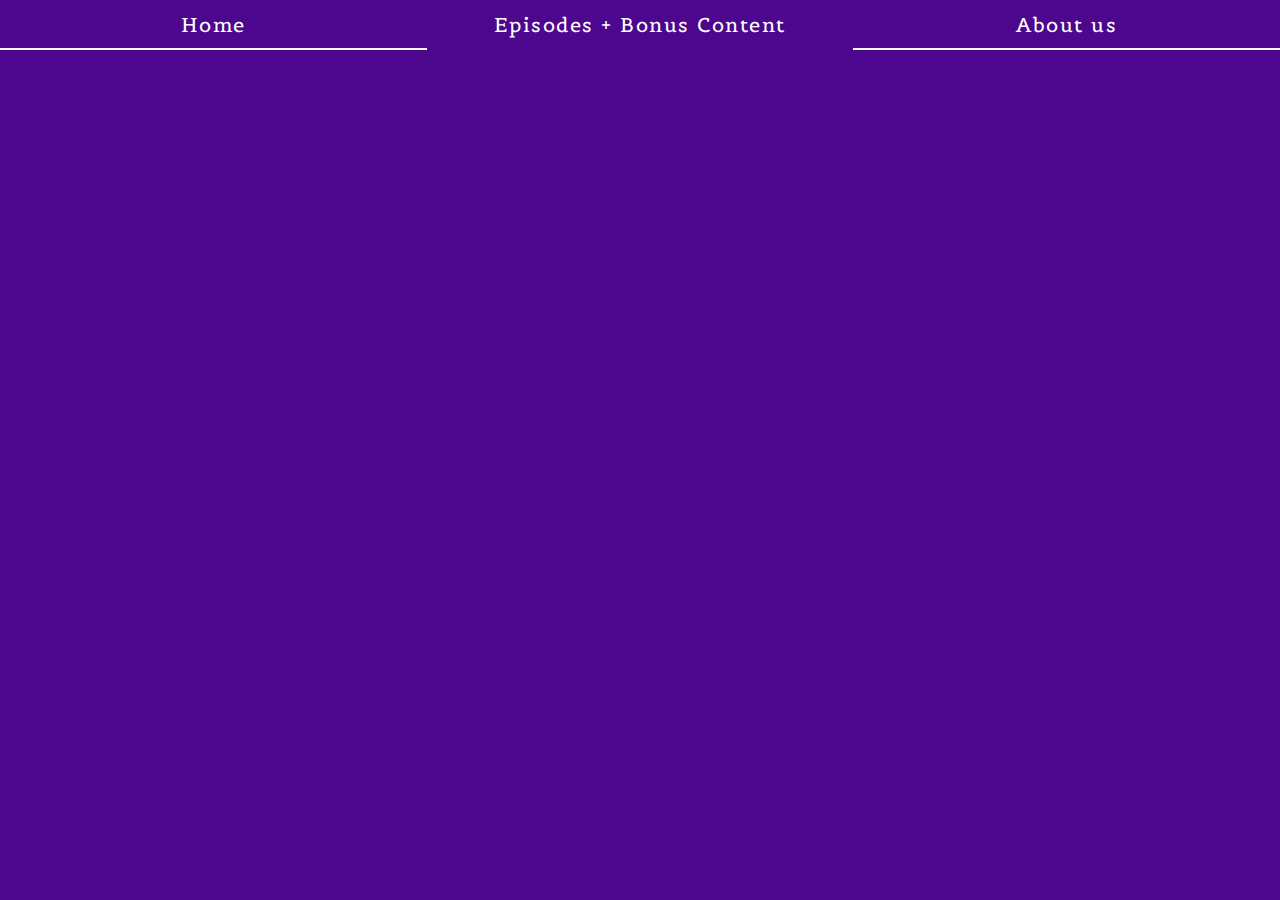
==== pages/about.html @ 7d6ffda7 "0.1.1 Augment bonus content generation; input ep 1 content" ====
<!DOCTYPE html>
<head>
    <meta charset="UTF-8">
    <meta name="viewport" content="width=device-width,initial-scale=1">
    <title>HP + Weekly Sessions</title>
    <link rel="preconnect" href="https://fonts.googleapis.com">
    <link rel="preconnect" href="https://fonts.gstatic.com" crossorigin>
    <link href="https://fonts.googleapis.com/css2?family=Belgrano&family=Mukta:wght@200;300&family=Sorts+Mill+Goudy&display=swap" rel="stylesheet">
    <link href="../styles/style.css" rel="stylesheet">
</head>

<body>
    <header>
        <a href="../index.html" class="header-link"><div class="header-tab">Home</div></a>
        <a href="file:///Users/cutler/Documents/Film%20Projects/Harry%20Potter%20web%20series/Website/pages/episodes.html" class="header-link"><div class="header-tab">Episodes + Bonus Content</div></a>
        <a href=# class="header-link"><div class="header-tab header-active">About us</div></a>
    </header>

</body>
---- styles/style.css ----
:root {
    --clr-pri: white;
    --font-body: "Sorts Mill Goudy", serif;
    --font-heading: "Belgrano", sans-serif;
    font-size: 62.5%;
    color: var(--clr-pri);
}
* {
    margin: 0;
    padding: 0;
    box-sizing: border-box;
}
body {
    height: 100%;
    width: 100%;
    text-align: center;
    font-size: 2rem;
    font-family: var(--font-body);
    letter-spacing: .15rem;
    font-weight: 300;
    background: rgb(77, 7, 143);
}
a {
    color: var(--clr-pri);
    font-family: var(--font-heading);
    text-decoration: none;
    /* border-bottom: 2px solid white; */
}
h1,
h2 {
    margin-bottom: 1.5rem;
    font-size: 4rem;
    font-family: var(--font-heading);
    letter-spacing: .2rem;
}
h3 {
    margin: 1rem;
}
p {
    margin: .7rem 0;
    white-space: pre-wrap;
}
iframe {
    width: 560px;
    height: 315px;
}

/* --- HEADER START --- */
header {
    display: flex;
}
.header-link {
    width: calc(100%/3);
    height: 100%;
    text-decoration: none;
}
.header-tab {
    height: 5rem;
    width: 100%;
    display: flex;
    justify-content: center;
    align-items: center;
    border-top: 2px solid transparent;
    border-bottom: 2px solid transparent;

}
.header-tab:hover,
.header-active {
    border-bottom-color: var(--clr-pri);
}
/* --- HEADER END --- */

/* --- SPLASH START --- */
.splash-tile {
    height: calc(100vh - 11rem);
    width: 100%;
    display: flex;
    flex-direction: column;
    justify-content: center;
}
/* --- SPLASH END --- */

/* --- SERIES INFO START --- */
section {
    margin: 0 auto 5rem auto;
    padding: 3rem 5rem;
    max-width: 80rem;
    display: flex;
    flex-direction: column;
    justify-content: center;
    align-items: center;
}
.series-logline {
    margin: .7rem;
}
.youtube-link {
    margin: 1.5rem 0;
    border-bottom: 2px solid var(--clr-pri);
}
/* --- SERIES INFO END --- */

/*  */
/*  */
/*  */
/*  */
/*  */

/* --- EPISODE GRID START --- */
.episode-grid-title {
    margin: 2.5rem 0;
}
.episode-grid {
    margin: 0 auto;
    max-width: 50rem;
    display: grid;
    grid-template: repeat(2, 1fr) / repeat(4, 19%);
    column-gap: 8%;
    row-gap: 1rem;
}
.ep-tab {
    height: 6rem;
    display: flex;
    justify-content: center;
    align-items: center;
    border-top: 2px solid transparent;
    border-bottom: 2px solid transparent;
    font-family: var(--font-heading);
    font-size: 2.5rem;
    row-gap: 2rem;
}
.ep-tab:hover,
.ep-tab-active {
    cursor: pointer;
    border-bottom-color: var(--clr-pri);
}
/* --- EPISODE GRID END --- */

/* --- EPISODE CONTENT START --- */
.episode-video {
    margin: 1.5rem 0 2.5rem 0;
}
.section-sub-head {
    margin-top: 2rem;
    margin-bottom: -.75rem;
    font-family: var(--font-heading);
}
.bonus-section-label {
    margin: 6rem 0 2rem 0;
}
.bonus-desc {
    margin: 2.5rem 0 1.5rem 0;
}
.bonus-img {
    width: 100%;
    margin-bottom: 2rem;
    border: 4px solid var(--clr-pri);
    border-radius: .3rem;
}
/* --- EPISODE CONTENT END --- */
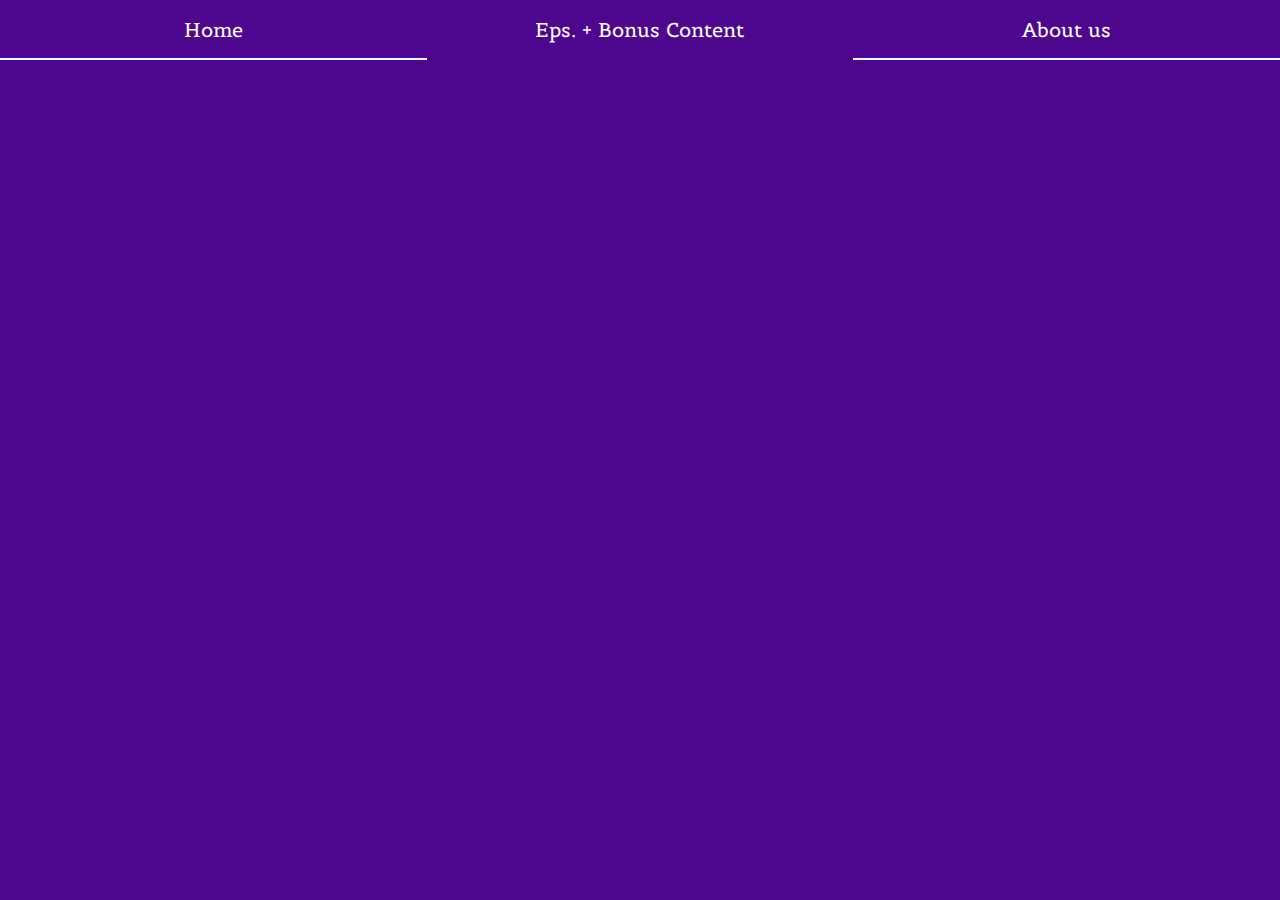
==== commit 2ebbd085: "0.1.3 Make createBonusContent() generate 'Coming soon\!' if none exists" ====
--- a/pages/about.html
+++ b/pages/about.html
@@ -12,7 +12,7 @@
 <body>
     <header>
         <a href="../index.html" class="header-link"><div class="header-tab">Home</div></a>
-        <a href="file:///Users/cutler/Documents/Film%20Projects/Harry%20Potter%20web%20series/Website/pages/episodes.html" class="header-link"><div class="header-tab">Episodes + Bonus Content</div></a>
+        <a href="file:///Users/cutler/Documents/Film%20Projects/Harry%20Potter%20web%20series/Website/pages/episodes.html" class="header-link"><div class="header-tab">Eps. + Bonus Content</div></a>
         <a href=# class="header-link"><div class="header-tab header-active">About us</div></a>
     </header>
 
--- a/styles/style.css
+++ b/styles/style.css
@@ -16,7 +16,7 @@
     text-align: center;
     font-size: 2rem;
     font-family: var(--font-body);
-    letter-spacing: .15rem;
+
     font-weight: 300;
     background: rgb(77, 7, 143);
 }
@@ -41,8 +41,8 @@
     white-space: pre-wrap;
 }
 iframe {
-    width: 560px;
-    height: 315px;
+    width: 350px;
+    height: 197px;
 }
 
 /* --- HEADER START --- */
@@ -55,7 +55,7 @@
     text-decoration: none;
 }
 .header-tab {
-    height: 5rem;
+    height: 6rem;
     width: 100%;
     display: flex;
     justify-content: center;
@@ -77,13 +77,40 @@
     display: flex;
     flex-direction: column;
     justify-content: center;
+    background-image: url("../images/home/Introframe_website.png");
+    background-size: contain;
+    background-repeat: no-repeat;
+    background-position: bottom;
+}
+@media only screen and (min-width: 500px) {
+    .splash-tile {
+        padding-top: 7rem;
+        height: calc(100vh + 7rem);
+        justify-content: flex-start;
+    }
+}
+.splash-text-img {
+    margin: 0 1rem;
+    width: calc(100% - 2rem);
+    height: 25rem;
+    /* max-height: 50rem; */
+    background-image: url("../images/home/HP_Titleletters_website.png");
+    background-size: contain;
+    background-repeat: no-repeat;
+    background-position: top;
+    /* background: red; */
+}
+@media only screen and (min-width: 500px) {
+    .splash-text-img {
+        height: 50rem;
+    }
 }
 /* --- SPLASH END --- */
 
 /* --- SERIES INFO START --- */
 section {
     margin: 0 auto 5rem auto;
-    padding: 3rem 5rem;
+    padding: 3rem 1rem;
     max-width: 80rem;
     display: flex;
     flex-direction: column;
@@ -97,6 +124,9 @@
     margin: 1.5rem 0;
     border-bottom: 2px solid var(--clr-pri);
 }
+.teaser-tease {
+    padding: 0 0 3rem 0;
+}
 /* --- SERIES INFO END --- */
 
 /*  */
@@ -107,7 +137,7 @@
 
 /* --- EPISODE GRID START --- */
 .episode-grid-title {
-    margin: 2.5rem 0;
+    margin: 2.5rem 0 1.5rem 0;
 }
 .episode-grid {
     margin: 0 auto;
@@ -144,11 +174,17 @@
     margin-bottom: -.75rem;
     font-family: var(--font-heading);
 }
+.about-episode-head {
+    margin-bottom: 2rem;
+}
 .bonus-section-label {
     margin: 6rem 0 2rem 0;
 }
 .bonus-desc {
     margin: 2.5rem 0 1.5rem 0;
+}
+.bonus-vid {
+    margin-bottom: 2rem;
 }
 .bonus-img {
     width: 100%;
@@ -156,4 +192,5 @@
     border: 4px solid var(--clr-pri);
     border-radius: .3rem;
 }
+
 /* --- EPISODE CONTENT END --- */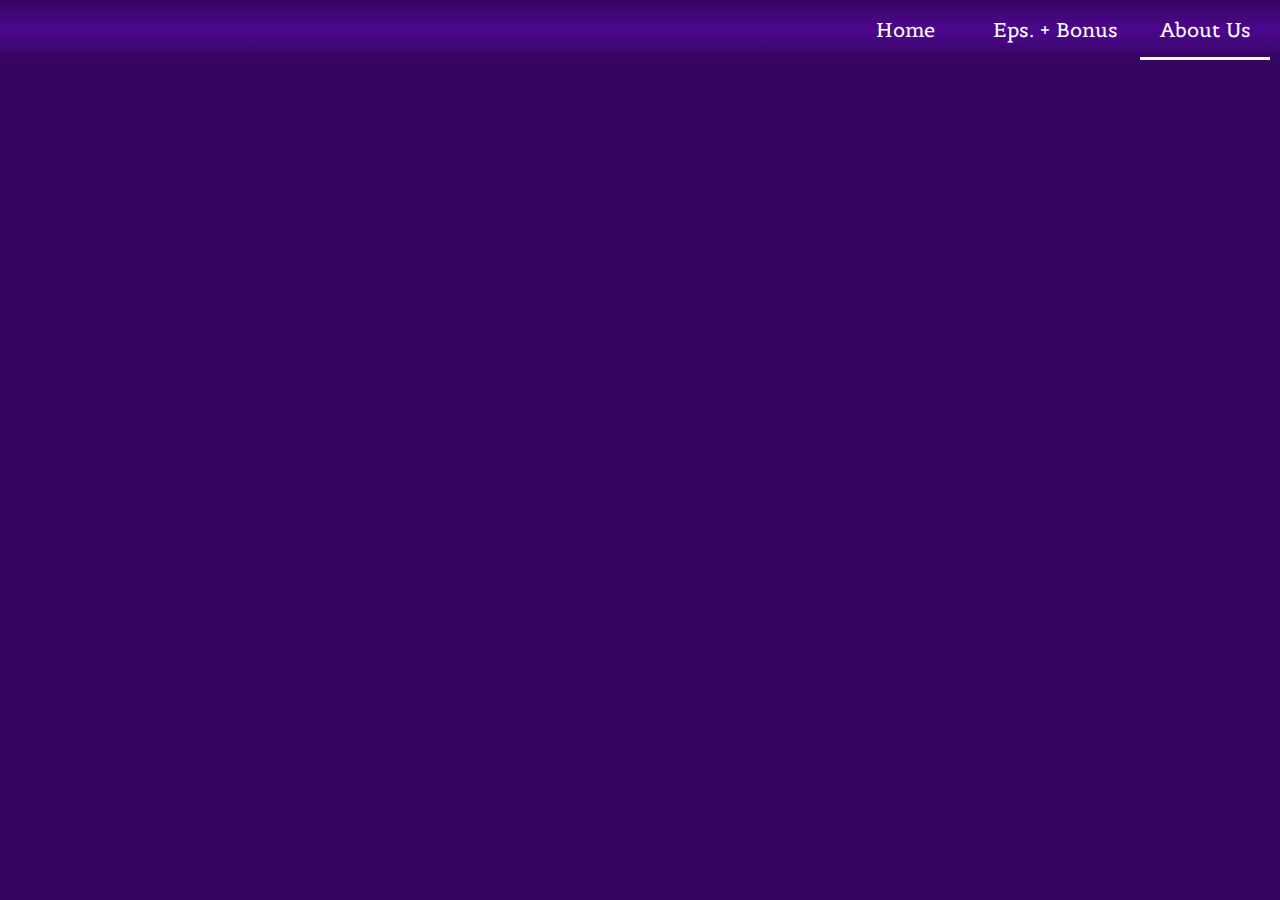
==== commit 4b18e8c2: "0.1.5 Add episode links; add breakpoints for header & iframes" ====
--- a/pages/about.html
+++ b/pages/about.html
@@ -12,8 +12,8 @@
 <body>
     <header>
         <a href="../index.html" class="header-link"><div class="header-tab">Home</div></a>
-        <a href="file:///Users/cutler/Documents/Film%20Projects/Harry%20Potter%20web%20series/Website/pages/episodes.html" class="header-link"><div class="header-tab">Eps. + Bonus Content</div></a>
-        <a href=# class="header-link"><div class="header-tab header-active">About us</div></a>
+        <a href="episodes.html" class="header-link"><div class="header-tab">Eps. + Bonus</div></a>
+        <a href=# class="header-link"><div class="header-tab header-active">About Us</div></a>
     </header>
 
 </body>--- a/styles/style.css
+++ b/styles/style.css
@@ -1,8 +1,11 @@
 :root {
     --clr-pri: white;
+    --clr-sec-light: rgb(77, 7, 143);
+    --clr-sec-dark: rgb(53, 5, 97);
     --font-body: "Sorts Mill Goudy", serif;
     --font-heading: "Belgrano", sans-serif;
     font-size: 62.5%;
+    background: var(--clr-sec-dark);
     color: var(--clr-pri);
 }
 * {
@@ -18,7 +21,7 @@
     font-family: var(--font-body);
 
     font-weight: 300;
-    background: rgb(77, 7, 143);
+    background: linear-gradient(to bottom, var(--clr-sec-dark), var(--clr-sec-light), var(--clr-sec-dark));
 }
 a {
     color: var(--clr-pri);
@@ -32,37 +35,68 @@
     font-size: 4rem;
     font-family: var(--font-heading);
     letter-spacing: .2rem;
+    border-bottom: 3px solid var(--clr-pri);
 }
 h3 {
     margin: 1rem;
 }
 p {
     margin: .7rem 0;
-    white-space: pre-wrap;
+    max-width: 60rem;
+    /* text-align: justify; */
+    text-align-last: center;
+    white-space: pre-line;
 }
 iframe {
-    width: 350px;
-    height: 197px;
+    width: 300px;
+    height: 169px;
+}
+@media only screen and (min-width: 400px) {
+    iframe {
+        width: 350px;
+        height: 197px;
+    }
+}
+@media only screen and (min-width: 600px) {
+    iframe {
+        width: 500px;
+        height: 281px;
+    }
+}
+@media only screen and (min-width: 900px) {
+    iframe {
+        width: 800px;
+        height: 449px;
+    }
 }
 
 /* --- HEADER START --- */
 header {
-    display: flex;
+    margin: auto;
+    /* max-width: 70rem; */
+    display: flex;
+    justify-content: end;
 }
 .header-link {
     width: calc(100%/3);
+    max-width: 35rem;
     height: 100%;
     text-decoration: none;
 }
+@media only screen and (min-width: 1000px) {
+    .header-link {
+        margin: 0 1rem;
+        width: 13rem;
+    }
+}
 .header-tab {
     height: 6rem;
     width: 100%;
     display: flex;
     justify-content: center;
     align-items: center;
-    border-top: 2px solid transparent;
-    border-bottom: 2px solid transparent;
-
+    border-top: 3px solid transparent;
+    border-bottom: 3px solid transparent;
 }
 .header-tab:hover,
 .header-active {
@@ -72,11 +106,12 @@
 
 /* --- SPLASH START --- */
 .splash-tile {
+    padding-top: 12.5rem;
     height: calc(100vh - 11rem);
     width: 100%;
     display: flex;
     flex-direction: column;
-    justify-content: center;
+    justify-content: flex-start;
     background-image: url("../images/home/Introframe_website.png");
     background-size: contain;
     background-repeat: no-repeat;
@@ -93,12 +128,10 @@
     margin: 0 1rem;
     width: calc(100% - 2rem);
     height: 25rem;
-    /* max-height: 50rem; */
     background-image: url("../images/home/HP_Titleletters_website.png");
     background-size: contain;
     background-repeat: no-repeat;
     background-position: top;
-    /* background: red; */
 }
 @media only screen and (min-width: 500px) {
     .splash-text-img {
@@ -125,7 +158,7 @@
     border-bottom: 2px solid var(--clr-pri);
 }
 .teaser-tease {
-    padding: 0 0 3rem 0;
+    padding: 0 0 1.5rem 0;
 }
 /* --- SERIES INFO END --- */
 
@@ -137,10 +170,13 @@
 
 /* --- EPISODE GRID START --- */
 .episode-grid-title {
-    margin: 2.5rem 0 1.5rem 0;
+    margin: 2.5rem 0 0 0;
+    font-size: 2.5rem;
+    border: none;
 }
 .episode-grid {
     margin: 0 auto;
+    padding: 1rem;
     max-width: 50rem;
     display: grid;
     grid-template: repeat(2, 1fr) / repeat(4, 19%);
@@ -152,11 +188,18 @@
     display: flex;
     justify-content: center;
     align-items: center;
-    border-top: 2px solid transparent;
-    border-bottom: 2px solid transparent;
+    border-top: 3px solid transparent;
+    border-bottom: 3px solid transparent;
     font-family: var(--font-heading);
     font-size: 2.5rem;
     row-gap: 2rem;
+}
+@media only screen and (min-width: 800px) {
+    .episode-grid {
+        max-width: 70rem;
+        grid-template: auto / repeat(7, 10%);
+        column-gap: 5%;
+    }
 }
 .ep-tab:hover,
 .ep-tab-active {
@@ -178,7 +221,7 @@
     margin-bottom: 2rem;
 }
 .bonus-section-label {
-    margin: 6rem 0 2rem 0;
+    margin: 5rem 0 0 0;
 }
 .bonus-desc {
     margin: 2.5rem 0 1.5rem 0;
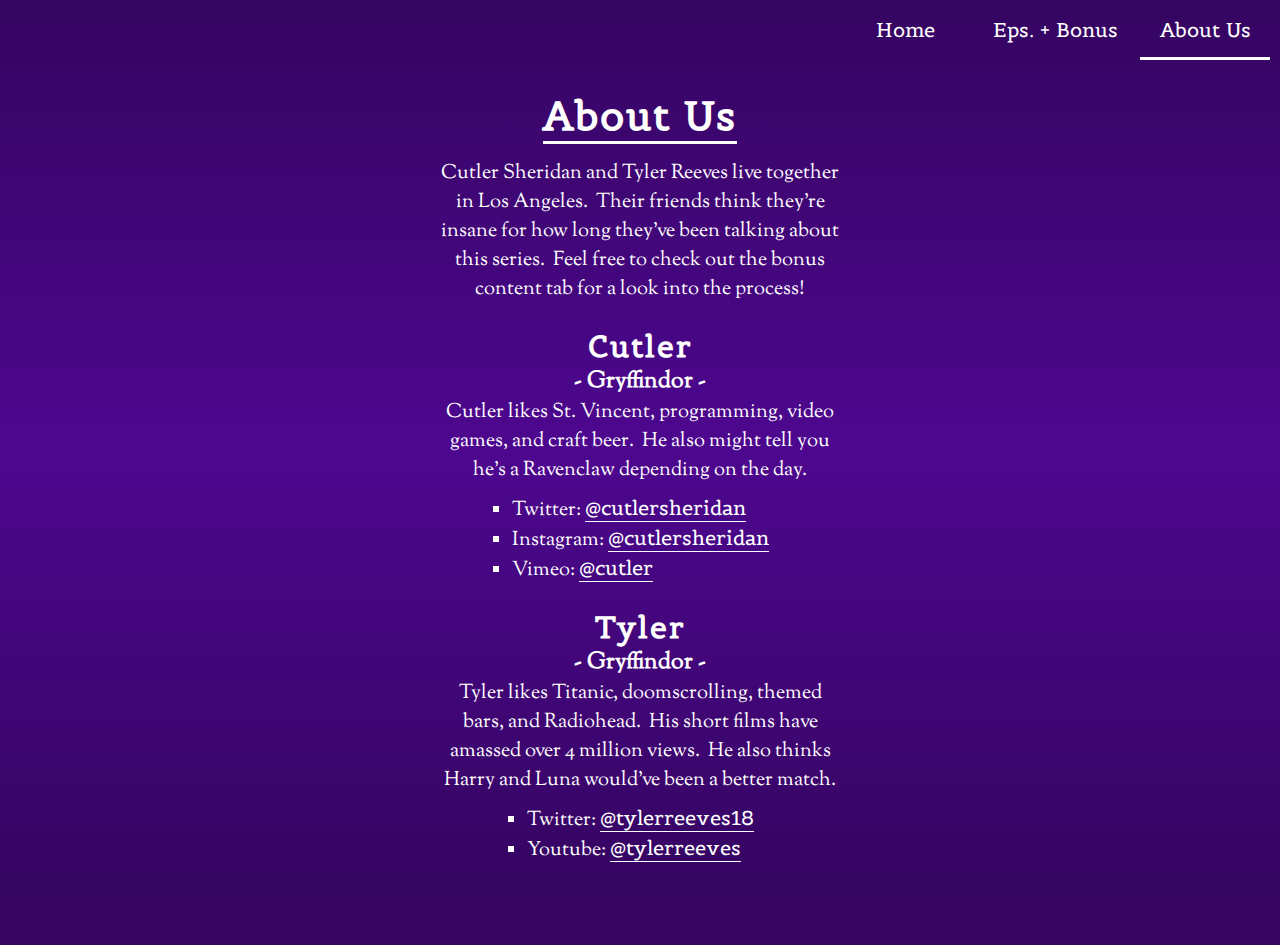
==== commit c6a636ed: "1.0.0 Add About Us page; Add trans rights spotlight" ====
--- a/pages/about.html
+++ b/pages/about.html
@@ -16,4 +16,24 @@
         <a href=# class="header-link"><div class="header-tab header-active">About Us</div></a>
     </header>
 
+    <section>
+        <h1>About Us</h1>
+        <p class="about-us-p">Cutler Sheridan and Tyler Reeves live together in Los Angeles.  Their friends think they're insane for how long they've been talking about this series.  Feel free to check out the bonus content tab for a look into the process!</p>
+        <h2 class="human-name">Cutler</h2>
+        <h3 class=about-us-h3>- Gryffindor -</h3>
+        <p class=about-us-p>Cutler likes St. Vincent, programming, video games, and craft beer.  He also might tell you he's a Ravenclaw depending on the day.</p>
+        <ul>
+            <li>Twitter: <a class="about-link" href="twitter.com/cutlersheridan">@cutlersheridan</a></li>
+            <li>Instagram: <a class="about-link" href="instagram.com/cutlersheridan">@cutlersheridan</a></li>
+            <li>Vimeo:  <a class="about-link" href="vimeo.com/cutler">@cutler</a></li>
+        </ul>
+        <h2 class="human-name">Tyler</h2>
+        <h3 class=about-us-h3>- Gryffindor -</h3>
+        <p class=about-us-p>Tyler likes Titanic, doomscrolling, themed bars, and Radiohead.  His short films have amassed over 4 million views.  He also thinks Harry and Luna would've been a better match.</p>
+        <ul>
+            <li>Twitter: <a class="about-link" href="twitter.com/tylerreeves18">@tylerreeves18</a></li>
+            <li>Youtube: <a class="about-link" href="youtube.com/tylerreeves">@tylerreeves</a></li>
+        </ul>
+    </section>
+
 </body>--- a/styles/style.css
+++ b/styles/style.css
@@ -51,7 +51,7 @@
     width: 300px;
     height: 169px;
 }
-@media only screen and (min-width: 400px) {
+@media only screen and (min-width: 375px) {
     iframe {
         width: 350px;
         height: 197px;
@@ -138,6 +138,14 @@
         height: 50rem;
     }
 }
+.trans-heading {
+    margin-top: 3rem;
+    border: none;
+    text-decoration: underline;
+}
+.trans-link {
+    text-decoration: underline;
+}
 /* --- SPLASH END --- */
 
 /* --- SERIES INFO START --- */
@@ -209,31 +217,99 @@
 /* --- EPISODE GRID END --- */
 
 /* --- EPISODE CONTENT START --- */
+.episode-section {
+    /* padding: 0; */
+}
 .episode-video {
     margin: 1.5rem 0 2.5rem 0;
 }
-.section-sub-head {
-    margin-top: 2rem;
-    margin-bottom: -.75rem;
+.section-sub-head-container {
+    margin: 2rem 0 -.75rem 0;
+    display: flex;
+    justify-content: center;
     font-family: var(--font-heading);
+    /* background: red; */
+}
+.tilde {
+    display: flex;
+    /* justify-content:center; */
+    align-items: center;
+    /* width: 5rem; */
+    /* background: blue; */
+}
+.section-sub-head-text {
+    margin: 0 .5rem;
+    /* height: 2rem; */
+    /* background: black; */
 }
 .about-episode-head {
     margin-bottom: 2rem;
 }
 .bonus-section-label {
-    margin: 5rem 0 0 0;
+    margin: 5rem auto 0 auto;
 }
 .bonus-desc {
     margin: 2.5rem 0 1.5rem 0;
 }
+.bonus-item {
+    /* margin: 0 1rem; */
+    margin-bottom: 2rem;
+}
 .bonus-vid {
-    margin-bottom: 2rem;
+    margin-bottom: 0;
 }
 .bonus-img {
     width: 100%;
-    margin-bottom: 2rem;
+    max-width: 30rem;
     border: 4px solid var(--clr-pri);
     border-radius: .3rem;
 }
-
-/* --- EPISODE CONTENT END --- */+@media only screen and (min-width: 750px) {
+    .bonus-img {
+        max-width: 40rem;
+    }
+}
+.bonus-grid {
+    display: grid;
+    grid-template-columns: repeat(2, 1fr);
+    column-gap: 2rem;
+}
+.big-item {
+    max-width: 100%;
+}
+.big {
+    /* height: 131.3rem; */
+}
+/* --- EPISODE CONTENT END --- */
+
+/*  */
+/*  */
+/*  */
+/*  */
+/*  */
+
+/* --- ABOUT US START --- */
+.human-name {
+    margin: 0;
+    margin-top: 2.3rem;
+    padding: 0;
+    font-size: 3rem;
+    border: none;
+}
+.about-us-h3 {
+    margin: 0;
+}
+.about-us-p {
+    margin: 0;
+    max-width: 40rem;
+    white-space: pre-wrap;
+}
+ul {
+    margin-top: 1rem;
+    text-align: left;
+    list-style-type: square;
+}
+.about-link {
+    border-bottom: 1px solid var(--clr-pri);
+}
+/* --- ABOUT US END --- */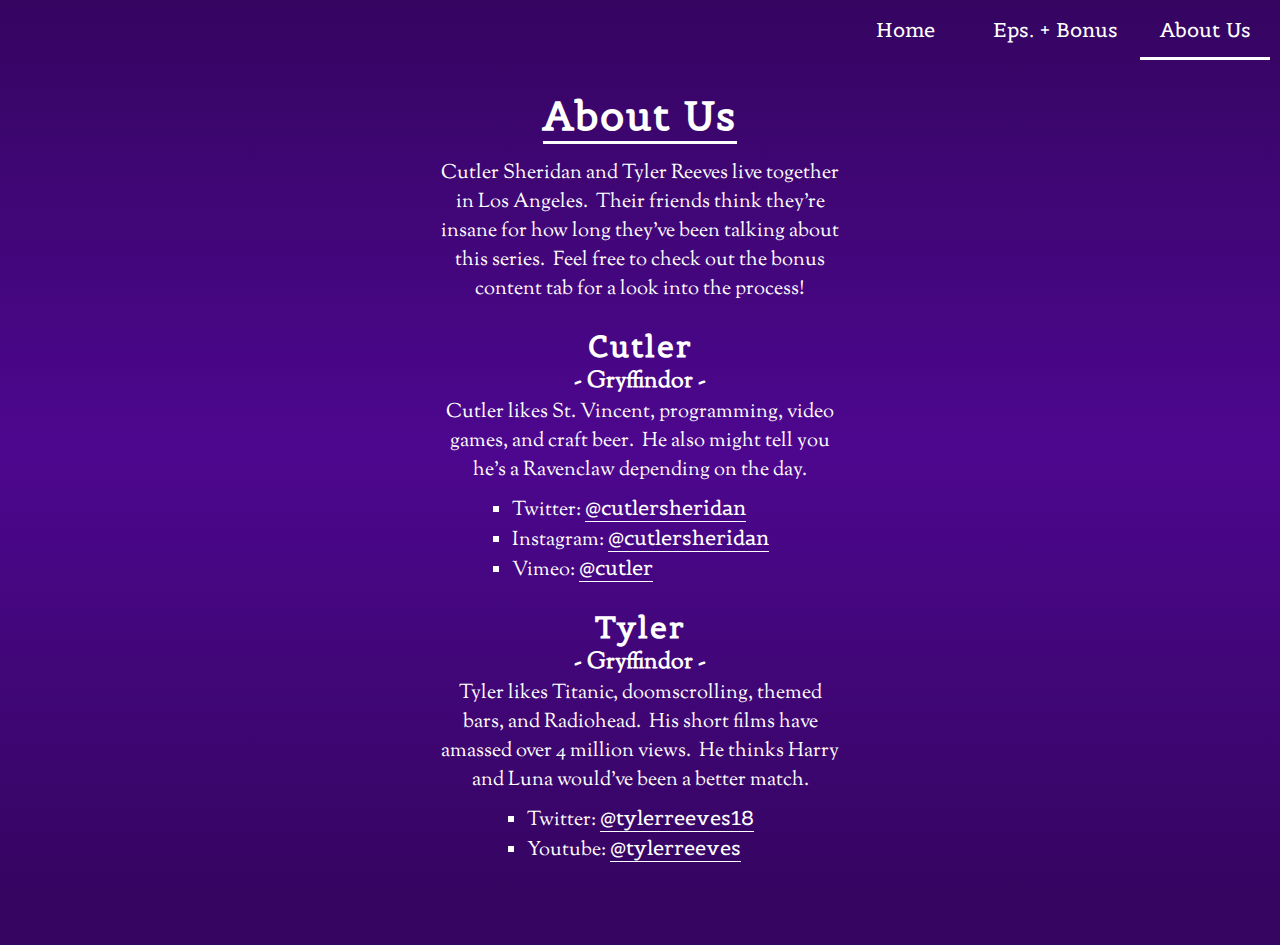
==== commit f90b4128: "1.0.1 Delete those pics that aren't working; Make wide shooting shot .big" ====
--- a/pages/about.html
+++ b/pages/about.html
@@ -29,7 +29,7 @@
         </ul>
         <h2 class="human-name">Tyler</h2>
         <h3 class=about-us-h3>- Gryffindor -</h3>
-        <p class=about-us-p>Tyler likes Titanic, doomscrolling, themed bars, and Radiohead.  His short films have amassed over 4 million views.  He also thinks Harry and Luna would've been a better match.</p>
+        <p class=about-us-p>Tyler likes Titanic, doomscrolling, themed bars, and Radiohead.  His short films have amassed over 4 million views.  He thinks Harry and Luna would've been a better match.</p>
         <ul>
             <li>Twitter: <a class="about-link" href="twitter.com/tylerreeves18">@tylerreeves18</a></li>
             <li>Youtube: <a class="about-link" href="youtube.com/tylerreeves">@tylerreeves</a></li>
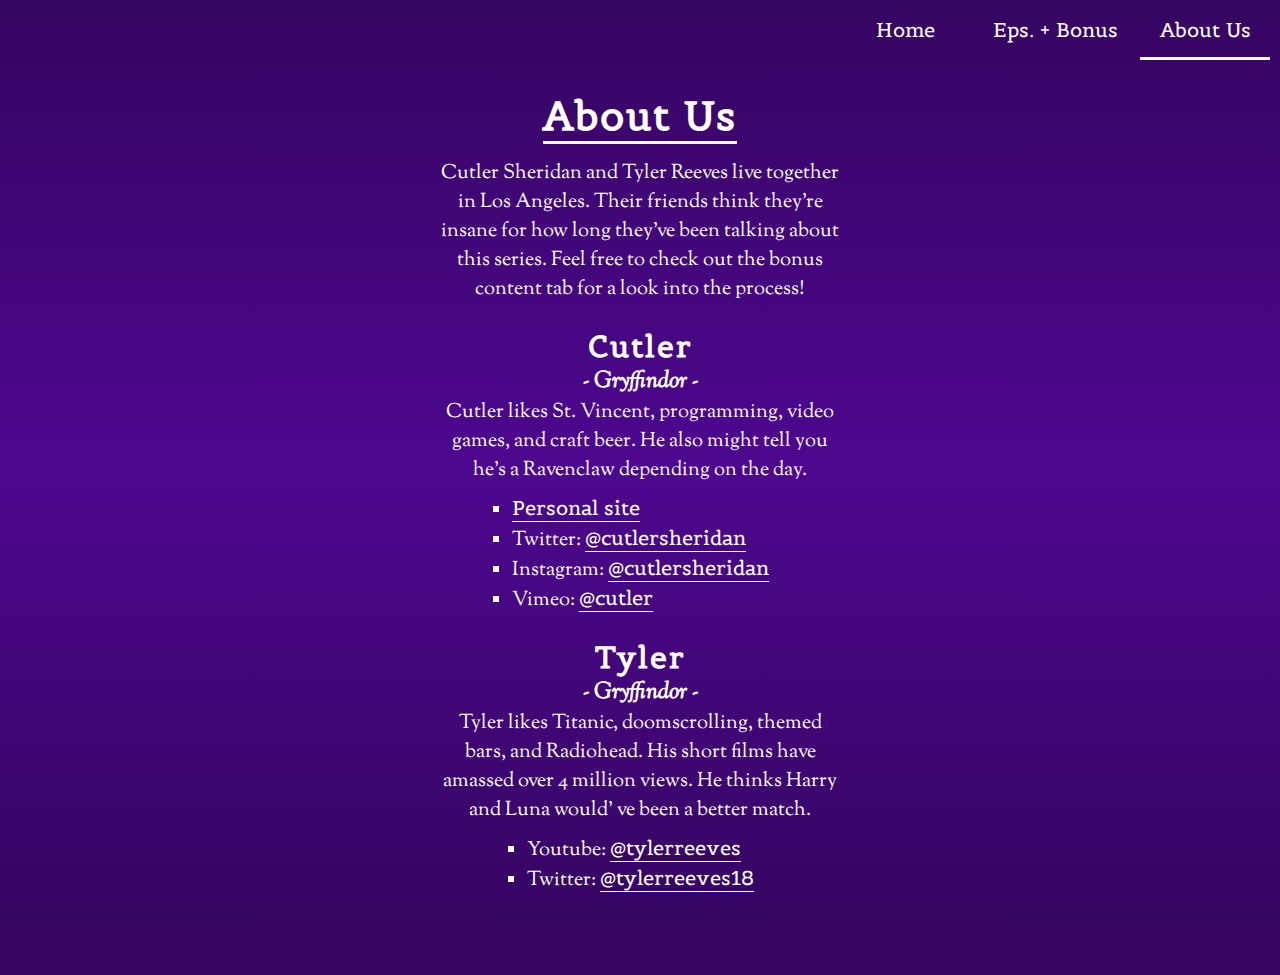
==== commit f835da3f: "1.1.5 Add link hover; Fix links" ====
--- a/pages/about.html
+++ b/pages/about.html
@@ -1,39 +1,47 @@
 <!DOCTYPE html>
+
 <head>
-    <meta charset="UTF-8">
-    <meta name="viewport" content="width=device-width,initial-scale=1">
-    <title>HP + Weekly Sessions</title>
-    <link rel="preconnect" href="https://fonts.googleapis.com">
-    <link rel="preconnect" href="https://fonts.gstatic.com" crossorigin>
-    <link href="https://fonts.googleapis.com/css2?family=Belgrano&family=Mukta:wght@200;300&family=Sorts+Mill+Goudy&display=swap" rel="stylesheet">
-    <link href="../styles/style.css" rel="stylesheet">
+  <meta charset="UTF-8">
+  <meta name="viewport" content="width=device-width,initial-scale=1">
+  <title>HP + Weekly Sessions</title>
+  <link rel="preconnect" href="https://fonts.googleapis.com">
+  <link rel="preconnect" href="https://fonts.gstatic.com" crossorigin>
+  <link href="https://fonts.googleapis.com/css2?family=Belgrano&family=Mukta:wght@200;300&family=Sorts+Mill+Goudy&display=swap" rel="stylesheet">
+  <link href="../styles/style.css" rel="stylesheet">
 </head>
 
 <body>
-    <header>
-        <a href="../index.html" class="header-link"><div class="header-tab">Home</div></a>
-        <a href="episodes.html" class="header-link"><div class="header-tab">Eps. + Bonus</div></a>
-        <a href=# class="header-link"><div class="header-tab header-active">About Us</div></a>
-    </header>
+  <header>
+    <a href="../index.html" class="header-link">
+      <div class="header-tab">Home</div>
+    </a>
+    <a href="episodes.html" class="header-link">
+      <div class="header-tab">Eps. + Bonus</div>
+    </a>
+    <a href=# class="header-link">
+      <div class="header-tab header-active">About Us</div>
+    </a>
+  </header>
 
-    <section>
-        <h1>About Us</h1>
-        <p class="about-us-p">Cutler Sheridan and Tyler Reeves live together in Los Angeles.  Their friends think they're insane for how long they've been talking about this series.  Feel free to check out the bonus content tab for a look into the process!</p>
-        <h2 class="human-name">Cutler</h2>
-        <h3 class=about-us-h3>- Gryffindor -</h3>
-        <p class=about-us-p>Cutler likes St. Vincent, programming, video games, and craft beer.  He also might tell you he's a Ravenclaw depending on the day.</p>
-        <ul>
-            <li>Twitter: <a class="about-link" href="twitter.com/cutlersheridan">@cutlersheridan</a></li>
-            <li>Instagram: <a class="about-link" href="instagram.com/cutlersheridan">@cutlersheridan</a></li>
-            <li>Vimeo:  <a class="about-link" href="vimeo.com/cutler">@cutler</a></li>
-        </ul>
-        <h2 class="human-name">Tyler</h2>
-        <h3 class=about-us-h3>- Gryffindor -</h3>
-        <p class=about-us-p>Tyler likes Titanic, doomscrolling, themed bars, and Radiohead.  His short films have amassed over 4 million views.  He thinks Harry and Luna would've been a better match.</p>
-        <ul>
-            <li>Twitter: <a class="about-link" href="twitter.com/tylerreeves18">@tylerreeves18</a></li>
-            <li>Youtube: <a class="about-link" href="youtube.com/tylerreeves">@tylerreeves</a></li>
-        </ul>
-    </section>
+  <section>
+    <h1>About Us</h1>
+    <p class="about-us-p">Cutler Sheridan and Tyler Reeves live together in Los Angeles. Their friends think they're insane for how long they've been talking about this series. Feel free to check out the bonus content tab for a look into the process!</p>
+    <h2 class="human-name">Cutler</h2>
+    <h3 class=about-us-h3>- Gryffindor -</h3>
+    <p class=about-us-p>Cutler likes St. Vincent, programming, video games, and craft beer. He also might tell you he's a Ravenclaw depending on the day.</p>
+    <ul>
+      <li><a class='about-link' href='https://cutlersheridan.github.io/portfolio'>Personal site</a></li>
+      <li>Twitter: <a class="about-link" href="https://twitter.com/cutlersheridan">@cutlersheridan</a></li>
+      <li>Instagram: <a class="about-link" href="https://instagram.com/cutlersheridan">@cutlersheridan</a></li>
+      <li>Vimeo: <a class="about-link" href="https://vimeo.com/cutler">@cutler</a></li>
+    </ul>
+    <h2 class="human-name">Tyler</h2>
+    <h3 class=about-us-h3>- Gryffindor -</h3>
+    <p class=about-us-p>Tyler likes Titanic, doomscrolling, themed bars, and Radiohead. His short films have amassed over 4 million views. He thinks Harry and Luna would' ve been a better match.</p>
+    <ul>
+      <li>Youtube: <a class="about-link" href="https://youtube.com/tylerreeves">@tylerreeves</a></li>
+      <li>Twitter: <a class="about-link" href="https://twitter.com/tylerreeves18">@tylerreeves18</a></li>
+    </ul>
+  </section>
 
 </body>--- a/styles/style.css
+++ b/styles/style.css
@@ -1,172 +1,184 @@
 :root {
-    --clr-pri: white;
-    --clr-sec-light: rgb(77, 7, 143);
-    --clr-sec-dark: rgb(53, 5, 97);
-    --font-body: "Sorts Mill Goudy", serif;
-    --font-heading: "Belgrano", sans-serif;
-    font-size: 62.5%;
-    background: var(--clr-sec-dark);
-    color: var(--clr-pri);
+  --clr-pri: white;
+  --clr-sec-light: rgb(77, 7, 143);
+  --clr-sec-dark: rgb(53, 5, 97);
+  --clr-ter: darkgrey;
+  --font-body: 'Sorts Mill Goudy', serif;
+  --font-heading: 'Belgrano', sans-serif;
+  font-size: 62.5%;
+  background: var(--clr-sec-dark);
+  color: var(--clr-pri);
 }
 * {
-    margin: 0;
-    padding: 0;
-    box-sizing: border-box;
+  margin: 0;
+  padding: 0;
+  box-sizing: border-box;
 }
 body {
-    height: 100%;
-    width: 100%;
-    text-align: center;
-    font-size: 2rem;
-    font-family: var(--font-body);
-
-    font-weight: 300;
-    background: linear-gradient(to bottom, var(--clr-sec-dark), var(--clr-sec-light), var(--clr-sec-dark));
+  height: 100%;
+  width: 100%;
+  text-align: center;
+  font-size: 2rem;
+  font-family: var(--font-body);
+
+  font-weight: 300;
+  background: linear-gradient(
+    to bottom,
+    var(--clr-sec-dark),
+    var(--clr-sec-light),
+    var(--clr-sec-dark)
+  );
 }
 a {
-    color: var(--clr-pri);
-    font-family: var(--font-heading);
-    text-decoration: none;
-    /* border-bottom: 2px solid white; */
+  color: var(--clr-pri);
+  font-family: var(--font-heading);
+  text-decoration: none;
+  /* border-bottom: 2px solid white; */
 }
 h1,
 h2 {
-    margin-bottom: 1.5rem;
-    font-size: 4rem;
-    font-family: var(--font-heading);
-    letter-spacing: .2rem;
-    border-bottom: 3px solid var(--clr-pri);
+  margin-bottom: 1.5rem;
+  font-size: 4rem;
+  font-family: var(--font-heading);
+  letter-spacing: 0.2rem;
+  border-bottom: 3px solid var(--clr-pri);
 }
 h3 {
-    margin: 1rem;
+  margin: 1rem;
 }
 p {
-    margin: .7rem 0;
-    max-width: 60rem;
-    /* text-align: justify; */
-    text-align-last: center;
-    white-space: pre-line;
+  margin: 0.7rem 0;
+  max-width: 60rem;
+  /* text-align: justify; */
+  text-align-last: center;
+  white-space: pre-line;
 }
 iframe {
-    width: 300px;
-    height: 169px;
+  width: 300px;
+  height: 169px;
 }
 @media only screen and (min-width: 375px) {
-    iframe {
-        width: 350px;
-        height: 197px;
-    }
+  iframe {
+    width: 350px;
+    height: 197px;
+  }
 }
 @media only screen and (min-width: 600px) {
-    iframe {
-        width: 500px;
-        height: 281px;
-    }
+  iframe {
+    width: 500px;
+    height: 281px;
+  }
 }
 @media only screen and (min-width: 900px) {
-    iframe {
-        width: 800px;
-        height: 449px;
-    }
+  iframe {
+    width: 800px;
+    height: 449px;
+  }
 }
 
 /* --- HEADER START --- */
 header {
-    margin: auto;
-    /* max-width: 70rem; */
-    display: flex;
-    justify-content: end;
+  margin: auto;
+  /* max-width: 70rem; */
+  display: flex;
+  justify-content: end;
 }
 .header-link {
-    width: calc(100%/3);
-    max-width: 35rem;
-    height: 100%;
-    text-decoration: none;
+  width: calc(100% / 3);
+  max-width: 35rem;
+  height: 100%;
+  text-decoration: none;
 }
 @media only screen and (min-width: 1000px) {
-    .header-link {
-        margin: 0 1rem;
-        width: 13rem;
-    }
+  .header-link {
+    margin: 0 1rem;
+    width: 13rem;
+  }
 }
 .header-tab {
-    height: 6rem;
-    width: 100%;
-    display: flex;
-    justify-content: center;
-    align-items: center;
-    border-top: 3px solid transparent;
-    border-bottom: 3px solid transparent;
+  height: 6rem;
+  width: 100%;
+  display: flex;
+  justify-content: center;
+  align-items: center;
+  border-top: 3px solid transparent;
+  border-bottom: 3px solid transparent;
 }
 .header-tab:hover,
 .header-active {
-    border-bottom-color: var(--clr-pri);
+  border-bottom-color: var(--clr-pri);
 }
 /* --- HEADER END --- */
 
 /* --- SPLASH START --- */
 .splash-tile {
-    padding-top: 12.5rem;
-    height: calc(100vh - 11rem);
-    width: 100%;
-    display: flex;
-    flex-direction: column;
+  padding-top: 12.5rem;
+  height: calc(100vh - 11rem);
+  width: 100%;
+  display: flex;
+  flex-direction: column;
+  justify-content: flex-start;
+  background-image: url('../images/home/Introframe_website.png');
+  background-size: contain;
+  background-repeat: no-repeat;
+  background-position: bottom;
+}
+@media only screen and (min-width: 600px) {
+  .splash-tile {
+    padding-top: 7rem;
+    height: calc(100vh);
     justify-content: flex-start;
-    background-image: url("../images/home/Introframe_website.png");
-    background-size: contain;
-    background-repeat: no-repeat;
-    background-position: bottom;
-}
-@media only screen and (min-width: 500px) {
-    .splash-tile {
-        padding-top: 7rem;
-        height: calc(100vh + 7rem);
-        justify-content: flex-start;
-    }
+  }
 }
 .splash-text-img {
-    margin: 0 1rem;
-    width: calc(100% - 2rem);
-    height: 25rem;
-    background-image: url("../images/home/HP_Titleletters_website.png");
-    background-size: contain;
-    background-repeat: no-repeat;
-    background-position: top;
-}
-@media only screen and (min-width: 500px) {
-    .splash-text-img {
-        height: 50rem;
-    }
-}
-.trans-heading {
-    margin-top: 3rem;
-    border: none;
-    text-decoration: underline;
-}
-.trans-link {
-    text-decoration: underline;
+  margin: 0 1rem;
+  width: calc(100% - 2rem);
+  height: 25rem;
+  background-image: url('../images/home/HP_Titleletters_website.png');
+  background-size: contain;
+  background-repeat: no-repeat;
+  background-position: top;
+}
+@media only screen and (min-width: 600px) {
+  .splash-text-img {
+    height: 50rem;
+  }
 }
 /* --- SPLASH END --- */
 
 /* --- SERIES INFO START --- */
 section {
-    margin: 0 auto 5rem auto;
-    padding: 3rem 1rem;
-    max-width: 80rem;
-    display: flex;
-    flex-direction: column;
-    justify-content: center;
-    align-items: center;
+  margin: 0 auto 5rem auto;
+  padding: 3rem 1rem;
+  max-width: 80rem;
+  display: flex;
+  flex-direction: column;
+  justify-content: center;
+  align-items: center;
 }
 .series-logline {
-    margin: .7rem;
+  margin: 0.7rem;
 }
 .youtube-link {
-    margin: 1.5rem 0;
-    border-bottom: 2px solid var(--clr-pri);
+  margin: 1.5rem 0;
+  font-size: 4rem;
+  text-decoration: underline;
+  /* border-bottom: 2px solid var(--clr-pri); */
 }
 .teaser-tease {
-    padding: 0 0 1.5rem 0;
+  padding: 0 0 1.5rem 0;
+}
+.trans-heading {
+  margin-top: 3rem;
+  border: none;
+  text-decoration: underline;
+}
+.trans-link {
+  text-decoration: underline;
+}
+.youtube-link:hover,
+.trans-link:hover {
+  color: var(--clr-ter);
 }
 /* --- SERIES INFO END --- */
 
@@ -178,107 +190,107 @@
 
 /* --- EPISODE GRID START --- */
 .episode-grid-title {
-    margin: 2.5rem 0 0 0;
-    font-size: 2.5rem;
-    border: none;
+  margin: 2.5rem 0 0 0;
+  font-size: 2.5rem;
+  border: none;
 }
 .episode-grid {
-    margin: 0 auto;
-    padding: 1rem;
-    max-width: 50rem;
-    display: grid;
-    grid-template: repeat(2, 1fr) / repeat(4, 19%);
-    column-gap: 8%;
-    row-gap: 1rem;
+  margin: 0 auto;
+  padding: 1rem;
+  max-width: 50rem;
+  display: grid;
+  grid-template: repeat(2, 1fr) / repeat(4, 19%);
+  column-gap: 8%;
+  row-gap: 1rem;
 }
 .ep-tab {
-    height: 6rem;
-    display: flex;
-    justify-content: center;
-    align-items: center;
-    border-top: 3px solid transparent;
-    border-bottom: 3px solid transparent;
-    font-family: var(--font-heading);
-    font-size: 2.5rem;
-    row-gap: 2rem;
+  height: 6rem;
+  display: flex;
+  justify-content: center;
+  align-items: center;
+  border-top: 3px solid transparent;
+  border-bottom: 3px solid transparent;
+  font-family: var(--font-heading);
+  font-size: 2.5rem;
+  row-gap: 2rem;
 }
 @media only screen and (min-width: 800px) {
-    .episode-grid {
-        max-width: 70rem;
-        grid-template: auto / repeat(7, 10%);
-        column-gap: 5%;
-    }
+  .episode-grid {
+    max-width: 70rem;
+    grid-template: auto / repeat(7, 10%);
+    column-gap: 5%;
+  }
 }
 .ep-tab:hover,
 .ep-tab-active {
-    cursor: pointer;
-    border-bottom-color: var(--clr-pri);
+  cursor: pointer;
+  border-bottom-color: var(--clr-pri);
 }
 /* --- EPISODE GRID END --- */
 
 /* --- EPISODE CONTENT START --- */
 .episode-section {
-    /* padding: 0; */
+  /* padding: 0; */
 }
 .episode-video {
-    margin: 1.5rem 0 2.5rem 0;
+  margin: 1.5rem 0 2.5rem 0;
 }
 .section-sub-head-container {
-    margin: 2rem 0 -.75rem 0;
-    display: flex;
-    justify-content: center;
-    font-family: var(--font-heading);
-    /* background: red; */
+  margin: 2rem 0 -0.75rem 0;
+  display: flex;
+  justify-content: center;
+  font-family: var(--font-heading);
+  /* background: red; */
 }
 .tilde {
-    display: flex;
-    /* justify-content:center; */
-    align-items: center;
-    /* width: 5rem; */
-    /* background: blue; */
+  display: flex;
+  /* justify-content:center; */
+  align-items: center;
+  /* width: 5rem; */
+  /* background: blue; */
 }
 .section-sub-head-text {
-    margin: 0 .5rem;
-    /* height: 2rem; */
-    /* background: black; */
+  margin: 0 0.5rem;
+  /* height: 2rem; */
+  /* background: black; */
 }
 .about-episode-head {
-    margin-bottom: 2rem;
+  margin-bottom: 2rem;
 }
 .bonus-section-label {
-    margin: 5rem auto 0 auto;
+  margin: 5rem auto 0 auto;
 }
 .bonus-desc {
-    margin: 2.5rem 0 1.5rem 0;
+  margin: 2.5rem 0 1.5rem 0;
 }
 .bonus-item {
-    /* margin: 0 1rem; */
-    margin-bottom: 2rem;
+  /* margin: 0 1rem; */
+  margin-bottom: 2rem;
 }
 .bonus-vid {
-    margin-bottom: 0;
+  margin-bottom: 0;
 }
 .bonus-img {
-    width: 100%;
-    max-width: 30rem;
-    border: 4px solid var(--clr-pri);
-    border-radius: .3rem;
+  width: 100%;
+  max-width: 30rem;
+  border: 4px solid var(--clr-pri);
+  border-radius: 0.3rem;
 }
 @media only screen and (min-width: 750px) {
-    .bonus-img {
-        max-width: 40rem;
-    }
+  .bonus-img {
+    max-width: 40rem;
+  }
 }
 .bonus-grid {
-    display: grid;
-    grid-template-columns: repeat(2, 1fr);
-    column-gap: 2rem;
+  display: grid;
+  grid-template-columns: repeat(2, 1fr);
+  column-gap: 2rem;
 }
 .big-item {
-    max-width: 100%;
-}
-.big {
-    /* height: 131.3rem; */
+  max-width: 100%;
+}
+.bonus-no-frame {
+  border: none;
 }
 /* --- EPISODE CONTENT END --- */
 
@@ -290,26 +302,30 @@
 
 /* --- ABOUT US START --- */
 .human-name {
-    margin: 0;
-    margin-top: 2.3rem;
-    padding: 0;
-    font-size: 3rem;
-    border: none;
+  margin: 0;
+  margin-top: 2.3rem;
+  padding: 0;
+  font-size: 3rem;
+  border: none;
 }
 .about-us-h3 {
-    margin: 0;
+  margin: 0;
+  font-style: italic;
 }
 .about-us-p {
-    margin: 0;
-    max-width: 40rem;
-    white-space: pre-wrap;
+  margin: 0;
+  max-width: 40rem;
+  white-space: pre-wrap;
 }
 ul {
-    margin-top: 1rem;
-    text-align: left;
-    list-style-type: square;
+  margin-top: 1rem;
+  text-align: left;
+  list-style-type: square;
 }
 .about-link {
-    border-bottom: 1px solid var(--clr-pri);
-}
-/* --- ABOUT US END --- */+  border-bottom: 1px solid var(--clr-pri);
+}
+.about-link:hover {
+  color: var(--clr-ter);
+}
+/* --- ABOUT US END --- */
